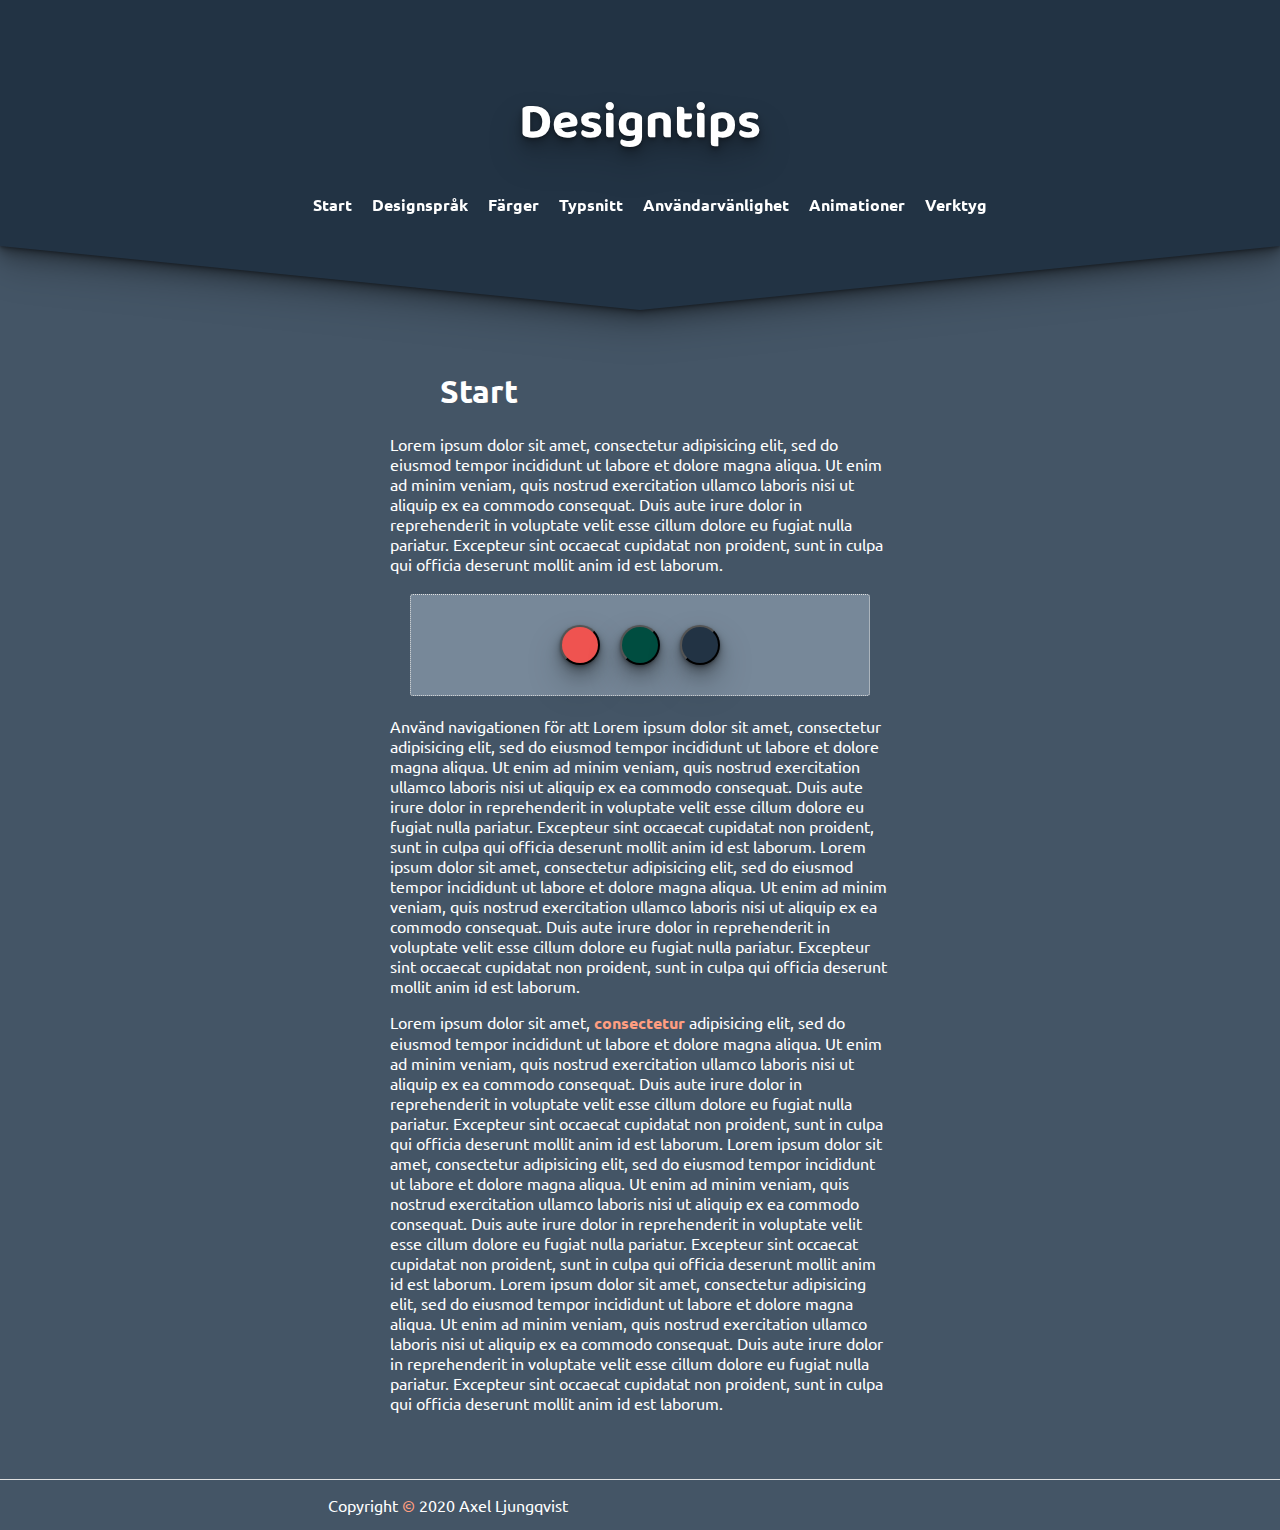
==== index.html @ 3add071a "Add files via upload" ====
<!DOCTYPE html>
<html lang="sv" dir="ltr">
  <head>
    <meta charset="utf-8">
    <meta name="viewport" content="width=device-width, initial-scale=1, minimum-scale=1" />
    <script src="javascript/main.js" charset="utf-8"></script>
    <link rel="stylesheet" href="css/master.css">
    <link rel="stylesheet" href="css/interactables.css">
    <link rel="stylesheet" href="css/themes.css">
    <title>Designtips</title>
  </head>
  <body class="themeGray" onscroll="onscroll()" onload="onscroll()">

    <div class="headerShadow">
      <header id="header">
        <!-- <img src="media/header.jpg" alt=""> -->
        <h2 id="title">Designtips</h2>
        <nav id="headerNav">
          <a href="index.html">Start</a>
          <a href="designsprak.html">Designspråk</a>
          <a href="farger.html">Färger</a>
          <a href="typsnitt.html">Typsnitt</a>
          <a href="anvandarvanlighet.html">Användarvänlighet</a>
          <a href="animationer.html">Animationer</a>
          <a href="verktyg.html">Verktyg</a>
        </nav>
      </header>
    </div>

    <div class="topmargin"></div>

    <!-- <nav id="navFixed" class="navFixed">
      <a href="index.html">Start <img src="media/start.svg"/></a>
      <a href="designsprak.html">Designspråk <img src="media/designsprak.svg"/></a>
      <a href="farger.html">Färger <img src="media/farger.svg"/></a>
      <a href="typsnitt.html">Typsnitt <img src="media/typsnitt.svg"/></a>
      <a href="anvandarvanlighet.html">Användarvänlighet <img src="media/anvandarvanlighet.svg"/></a>
      <a href="animationer.html">Animationer <img src="media/animationer.svg"/></a>
      <a href="verktyg.html">Verktyg <img src="media/verktyg.svg"/></a>
    </nav> -->

    <section>
      <h1>Start</h1>
      <p>Lorem ipsum dolor sit amet, consectetur adipisicing elit, sed do eiusmod tempor incididunt ut labore et dolore magna aliqua. Ut enim ad minim veniam, quis nostrud exercitation ullamco laboris nisi ut aliquip ex ea commodo consequat. Duis aute irure dolor in reprehenderit in voluptate velit esse cillum dolore eu fugiat nulla pariatur. Excepteur sint occaecat cupidatat non proident, sunt in culpa qui officia deserunt mollit anim id est laborum.</p>
      <div class="verktyg">
        <button class="tema tema0" onclick="theme(0)"></button>
        <button class="tema tema1" onclick="theme(1)"></button>
        <button class="tema tema2" onclick="theme(2)"></button>
      </div>
      <p>Använd navigationen för att Lorem ipsum dolor sit amet, consectetur adipisicing elit, sed do eiusmod tempor incididunt ut labore et dolore magna aliqua. Ut enim ad minim veniam, quis nostrud exercitation ullamco laboris nisi ut aliquip ex ea commodo consequat. Duis aute irure dolor in reprehenderit in voluptate velit esse cillum dolore eu fugiat nulla pariatur. Excepteur sint occaecat cupidatat non proident, sunt in culpa qui officia deserunt mollit anim id est laborum. Lorem ipsum dolor sit amet, consectetur adipisicing elit, sed do eiusmod tempor incididunt ut labore et dolore magna aliqua. Ut enim ad minim veniam, quis nostrud exercitation ullamco laboris nisi ut aliquip ex ea commodo consequat. Duis aute irure dolor in reprehenderit in voluptate velit esse cillum dolore eu fugiat nulla pariatur. Excepteur sint occaecat cupidatat non proident, sunt in culpa qui officia deserunt mollit anim id est laborum.</p>
      <p>Lorem ipsum dolor sit amet, <a href="#">consectetur</a> adipisicing elit, sed do eiusmod tempor incididunt ut labore et dolore magna aliqua. Ut enim ad minim veniam, quis nostrud exercitation ullamco laboris nisi ut aliquip ex ea commodo consequat. Duis aute irure dolor in reprehenderit in voluptate velit esse cillum dolore eu fugiat nulla pariatur. Excepteur sint occaecat cupidatat non proident, sunt in culpa qui officia deserunt mollit anim id est laborum. Lorem ipsum dolor sit amet, consectetur adipisicing elit, sed do eiusmod tempor incididunt ut labore et dolore magna aliqua. Ut enim ad minim veniam, quis nostrud exercitation ullamco laboris nisi ut aliquip ex ea commodo consequat. Duis aute irure dolor in reprehenderit in voluptate velit esse cillum dolore eu fugiat nulla pariatur. Excepteur sint occaecat cupidatat non proident, sunt in culpa qui officia deserunt mollit anim id est laborum. Lorem ipsum dolor sit amet, consectetur adipisicing elit, sed do eiusmod tempor incididunt ut labore et dolore magna aliqua. Ut enim ad minim veniam, quis nostrud exercitation ullamco laboris nisi ut aliquip ex ea commodo consequat. Duis aute irure dolor in reprehenderit in voluptate velit esse cillum dolore eu fugiat nulla pariatur. Excepteur sint occaecat cupidatat non proident, sunt in culpa qui officia deserunt mollit anim id est laborum.</p>
    </section>
    <footer>
      <p>Copyright <span class="colorAccentPrimary">©</span> 2020 Axel Ljungqvist</p>
    </footer>
  </body>
</html>
---- css/master.css ----
@import url('https://fonts.googleapis.com/css?family=Baloo+Chettan+2:400,700|Pacifico|Ubuntu:400,400i,700&display=swap');

*{
  transition: color 0.5s 0s ease,
              background-color 1s 0s ease;
}

:root{


  --boxShadow: 0 1px 1px rgba(0,0,0,0.12),
              0 2px 2px rgba(0,0,0,0.12),
              0 4px 4px rgba(0,0,0,0.12),
              0 8px 8px rgba(0,0,0,0.12),
              0 16px 16px rgba(0,0,0,0.12);

  --dropShadow: drop-shadow(0px 1px 1px rgba(0,0,0,0.2))
                drop-shadow(0px 2px 2px rgba(0,0,0,0.2))
                drop-shadow(0px 4px 4px rgba(0,0,0,0.2))
                drop-shadow(0px 8px 8px rgba(0,0,0,0.2))
                drop-shadow(0px 16px 16px rgba(0,0,0,0.2))
}

::selection {
  background: var(--colorAccentSecondary); /* WebKit/Blink Browsers */
}
::-moz-selection {
  background: var(--colorAccentSecondary); /* Gecko Browsers */
}

body{  /*Canvas*/
  font-family: var(--fontPrimary);
  margin: 0px;
  padding: 0px;
  background-color: var(--colorBackground);
  color: var(--colorTextPrimary);
  /* min-height: 100vh; */
}

header{
  transition: all 1s ease;
  position: relative;
  display: flex;
  flex-direction: column;
  justify-content: center;
  background-color: var(--colorHeaderBackground);
  height: 300px;
  z-index: 2;
  padding-top: 10px;
  margin: 0px;
  clip-path: polygon(0% 0%, 100% 0%, 100% calc(100% - 5vw), 50% 100%, 0% calc(100% - 5vw));
}

.headerShadow{
  width: 100%;
  position:fixed;
  filter: var(--dropShadow);
  overflow: hidden;
  z-index: 2;
}

header img{
  position: absolute;

  min-height: 100%;
  min-width: 100%;
  height: auto;



  align-self: center;
  z-index: 2;
  margin: 0px;
  padding: 0px;
  filter: blur(5px) brightness(0.5);
  transform: scale(1.1);
}

header h2{
  transition: all 1s ease, width 1.5s ease 0.1s;
  line-height: 100px;
  margin: 0px;
  padding: 0px;
  width: 100%;
  /* border: 1px red solid; */
  text-align: center;
  font-size: 50px;
  z-index: 3;
  /* width: auto; */
  font-family: var(--fontLogo);
  color: var(--colorLogo);
  filter: var(--dropShadow);
}

.colorAccentPrimary{
  color: var(--colorAccentPrimary);
}

nav{
  height: 40px;
  pointer-events: none;
  position: relative;
  top: 0px;
  z-index: 3;
  /* background-color: var(--colorNavBackground); */
  /* box-shadow: var(--boxShadow); */
  display: flex;
  justify-content: center;
  padding: 20px 10px;
  width: 100%;
  /* padding-top: 0px; */
  /* border-bottom: solid var(--colorBorderPrimary) 1px; */
  max-width: 100%;
  flex-wrap: wrap;
  transition: all 0.3s ease, height 0s;
}

/*.navFixed{

  position: fixed;
  width: 250px;
   background-color: var(--colorBackground);
  height: 100%;
  padding: 0px;
  flex-direction: column;

  flex-wrap: nowrap;
  z-index: 0 !important;
}

.navFixed a{
  position: relative;
  color: rgba(255,255,255,0);
  text-align:left;
  margin: 10px 20px;
  padding: 20px;
  margin-left: 0px;
  left: -180px;
   background-color: var(--colorAccentPrimary);
  border-bottom-right-radius: var(--borderRadius);
  border-top-right-radius: var(--borderRadius);
  transition: left 0.5s 0.3s ease, background 0.2s ease, filter 0.1s 0s ease, color 0.1s ease;
  z-index: 1 !important;
}

.navFixed a img{
  position: absolute;
  right: 0px;
  top: 25%;
  right: 10px;
  height: 50%;
  width: auto;
  z-index: 1;
  filter: invert(0.85);
  transition: invert 0.3s ease;
}

body.themeDark .navFixed a img{
  filter: invert(0.0);
}


.navFixed a:hover{
  background-color: var(--colorAccentSecondary);
  color: var(--colorTextInverse);
  left: 0px;
  filter: var(--dropShadow);
  transition: left 0.3s 0s ease, background 0.5s ease, filter 0.3s 0.1s ease;
}

.navFixed a:hover img{
  filter: none;
}*/

nav a{

  pointer-events: all;
  color: var(--colorTextInverse);
  text-decoration: none;
  margin: 5px 10px;
  /* background-color: var(--colorBorderSecondary); */
  /* border: 1px solid var(--colorBorderPrimary);
  border-radius: var(--borderRadius); */
  /* padding: 5px 20px; */
}

header nav a:hover{
  color: var(--colorTextInverse) !important;
  transform: scale(1.1);
  filter: var(--dropShadow);
}

section{
  min-height: 200px;
  width: 500px;
  margin: auto;
  padding-top: 50px;
  padding-bottom: 50px;
  max-width:80%;
}

h1{
  font-size: 2em;
  text-align: left;
  margin-left: 50px;
}

a{
  color: var(--colorAccentPrimary);
  font-weight: bold;
  text-decoration: none;
  transition: all 0.1s ease;

}

a:hover{
  color: var(--colorAccentSecondary);
}

footer{
  display: flex;
  justify-content: center;
  height: 50px;
  border-top: solid var(--colorBorderPrimary) 1px;
  max-width: 100%;

}

footer p{
  width: 650px;
  margin: auto;
  padding-left: 25px;

}

#headerNav{
  transition: all 1s ease;
  top: 10px;
  line-height: 0px;
  -webkit-animation: navbig 2s 1;
  -moz-animation: navbig 2s 1;
  -o-animation: navbig 2s 1;
  animation: navbig 2s 1;
}

#headerNav.compact{
  padding-top: 0px;
  height: 0px;
  width: calc(100% - 300px);
  top: 0px;
  line-height: 0px;
  margin-left: 150px;
  margin-right: 150px;
  -webkit-animation: navcompact 2s 1;
  -moz-animation: navcompact 2s 1;
  -o-animation: navcompact 2s 1;
  animation: navcompact 2s 1;
}

header.compact{
  transition: all 1s ease 0s;
  height: 60px;
}

header h2.compact{

  width: 150px;
  line-height: 0px;
  font-size: 30px;
  margin-left: 15px;
}

.topmargin{
  height: 300px;
}

/* #headerNav.compact{
  height: 0px;
  padding-top: 0px;
  top: -50px;
  margin-top: 0px;
  margin-left: 150px;
  width: calc(100% - 150px);
}

header.compact{
  height: 60px;
}

header h2.compact{
  width: 150px;
  font-size: 30px;
  margin-left: 15px;
} */



@media screen and (max-width: 1000px) {
  header{

    display: flex;
    flex-direction: column;
    justify-content: center;
    background-color: var(--colorHeaderBackground);
    height: 300px;
    width: 100%;
    z-index: 2;
    padding-top: 10px;
    margin: 0px;
    top: 0px;
    left: 0px;
    clip-path: polygon(0% 0%, 100% 0%, 100% calc(100% - 5vw), 50% 100%, 0% calc(100% - 5vw));
  }

  #headerNav{
    transition: all 1s ease;
    /* height: 0px;
    padding-top: 0px;
    top: -50px;
    margin-top: 0px;
    margin-left: 150px;
    width: calc(100% - 150px); */
    opacity: 1;
    -webkit-animation: none;
    -moz-animation: none;
    -o-animation: none;
    animation: none;
    line-height: 15px;
  }

  #headerNav.compact{
    transition: all 0.3s ease;
    /* height: 0px;
    padding-top: 0px;
    top: -50px;
    margin-top: 0px;*/
    margin-left: 0px;
    width: 100%;
    line-height: 15px;
    opacity: 0;
    -webkit-animation: none;
    -moz-animation: none;
    -o-animation: none;
    animation: none;
  }

  header.compact{
    /* height: 60px; */
  }

  header h2.compact{
    /* width: 150px;
    font-size: 30px;
    margin-left: 15px; */
    width: 100%;
    margin-left: 0px;
  }



  .headerShadow{
    filter: var(--dropShadow);
    overflow: hidden;
    z-index: 2;
    position: fixed;
    width: 100%;
  }

  /* .navFixed {
    display: none;
    width: 100%;
    height: auto;
    flex-direction: row;
    bottom: 0px;
    top: auto;
    left: 0px;
    justify-content: center;
  }

  .navFixed a{
    position: relative;
    color: rgba(0,0,0,0);
    text-align:center;
    margin: 0px 5px;
    padding: 0px;
    margin-bottom: 0px;
    left: 0px;
    background-color: var(--colorAccentPrimary);
    border-bottom-right-radius: 0px;
    border-top-right-radius: var(--borderRadius);
    border-top-left-radius: var(--borderRadius);
    transition: all 0.2s ease;
    width: 40px;
    height: 30px;
    bottom: 0px;
  }

  .navFixed a img{
    position: absolute;
    right: 0px;
    top: 5px;
    left: auto;
    right: 25%;
    height: auto;
    width: 50%;
    filter: none;
  }


  .navFixed a:hover{
    background-color: var(--colorAccentSecondary);
    color: rgba(0,0,0,0);
    left: 0px;
  } */

  footer{
    padding-bottom: 30px;
  }


}

@keyframes navcompact {
  0%{
    opacity: 1;
  }

  10%{
    opacity: 0;
  }

  65%{
    opacity: 0;
    top: 30px;
    left: 0px;
  }

  100%{
    opacity: 1;
    top: 0px;
    left: 0px;
  }

}

@keyframes navbig {
  0%{
    opacity: 1;
    left: 0px;
  }

  10%{
    opacity: 0;
    left: 10px;
  }

  65%{
    opacity: 0;
    left: 0px;
    top: 20px;
  }

  100%{
    opacity: 1;
    top: 10px;

  }

}
---- css/interactables.css ----
.verktyg{
  box-sizing: border-box;
  width: calc(100% - 40px);
  margin: 20px;
  padding: 20px;
  background-color: var(--colorBorderSecondary);
  border-radius: var(--borderRadius);
  border: var(--colorBorderPrimary) 1px dotted;
  display: flex;
  justify-content: center;
}

.tema{
  width: 40px;
  height: 40px;
  border-radius: 20px;
  filter: var(--dropShadow);
  margin: 10px;
}

.tema0{
  background-color: #ef5350;
}

.tema1{
  background-color: #004d40;
}

.tema2{
  background-color: #223344;
}
---- css/themes.css ----
body.themeColor{
  --colorBackground: #f5f5f5;
  --colorHeaderBackground: var(--colorAccentPrimary);
  --colorNavBackground: var(--colorHeaderBackground);
  --colorAccentPrimary: #ef5350;
  --colorAccentSecondary: #428e92;
  --colorTextPrimary: #212121;
  --colorTextSecondary: #777777;
  --colorTextInverse: #ffffff;
  --colorBorderPrimary: #aeaeae;
  --colorBorderSecondary: #e0e0e0;
  --colorLogo: var(--colorTextInverse);
  --borderRadius: 3px;

  --fontSecondary: 'Baloo Chettan 2', cursive;
  --fontPrimary: 'Ubuntu', sans-serif;
  --fontLogo: 'Pacifico', cursive;
}

body.themeDark {
  --colorBackground: #212121;
  --colorHeaderBackground: #004d40;
  --colorNavBackground: var(--colorHeaderBackground);

  --colorTextPrimary: #ffffff;
  --colorTextSecondary: #777777;
  --colorTextInverse: #fff;
  --colorLogo: var(--colorTextPrimary);

  --colorAccentPrimary: #f9683a;
  --colorAccentSecondary: #66bb6a;

  --colorBorderPrimary: #e0e0e0;
  --colorBorderSecondary: #242424;
  --borderRadius: 3px;

  --fontSecondary: 'Baloo Chettan 2', cursive;
  --fontPrimary: 'Ubuntu', sans-serif;
  --fontLogo: 'Pacifico', cursive;
}

body.themeGray {
  --colorBackground: #445566;
  --colorHeaderBackground: #223344;
  --colorNavBackground: var(--colorHeaderBackground);

  --colorTextPrimary: #ffffff;
  --colorTextSecondary: #778899;
  --colorTextInverse: #fff;
  --colorLogo: var(--colorTextPrimary);

  --colorAccentPrimary: #ff9e80;
  --colorAccentSecondary: #66bb6a;

  --colorBorderPrimary: #e0e0e0;
  --colorBorderSecondary: #778899;
  --borderRadius: 3px;

  --fontSecondary: 'Pacifico', cursive;
  --fontPrimary: 'Ubuntu', sans-serif;
  --fontLogo: 'Baloo Chettan 2', cursive;
}
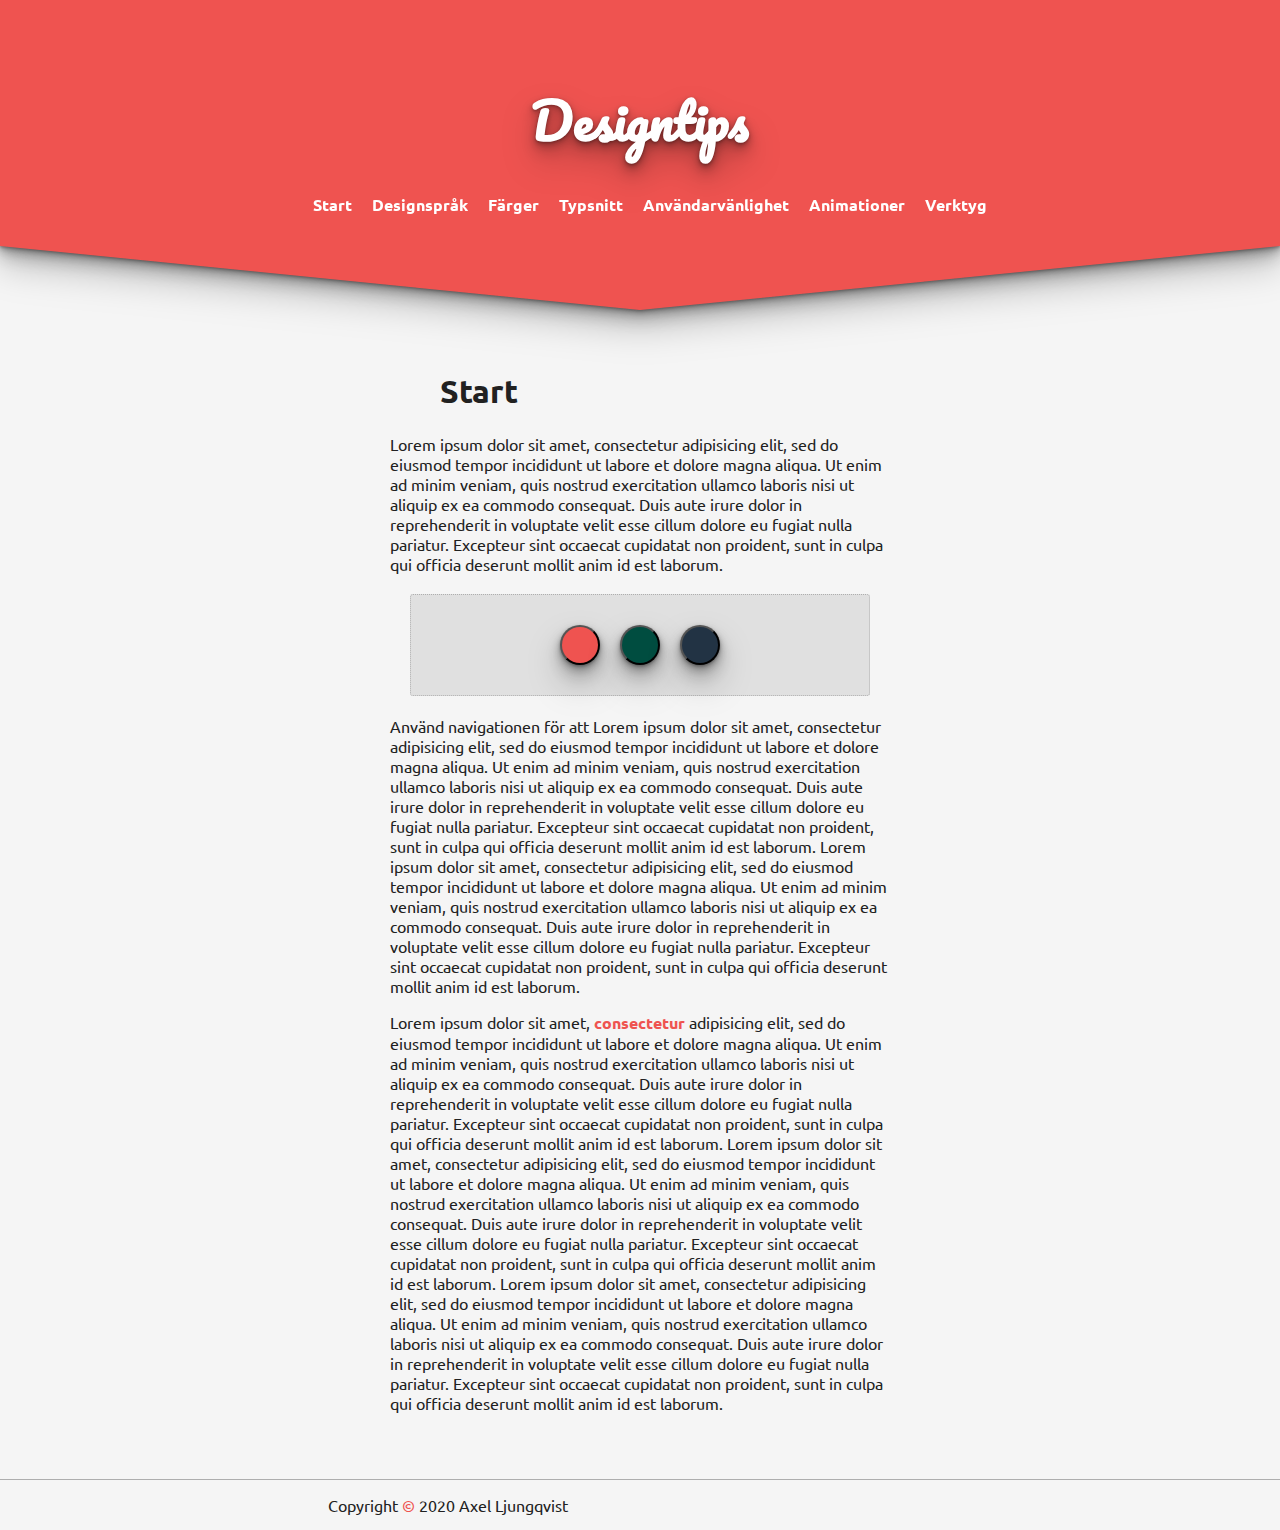
==== commit 0f4f0038: "Add files via upload" ====
--- a/index.html
+++ b/index.html
@@ -9,7 +9,7 @@
     <link rel="stylesheet" href="css/themes.css">
     <title>Designtips</title>
   </head>
-  <body class="themeGray" onscroll="onscroll()" onload="onscroll()">
+  <body class="themeColor" onscroll="onscroll()" onload="onscroll()">
 
     <div class="headerShadow">
       <header id="header">
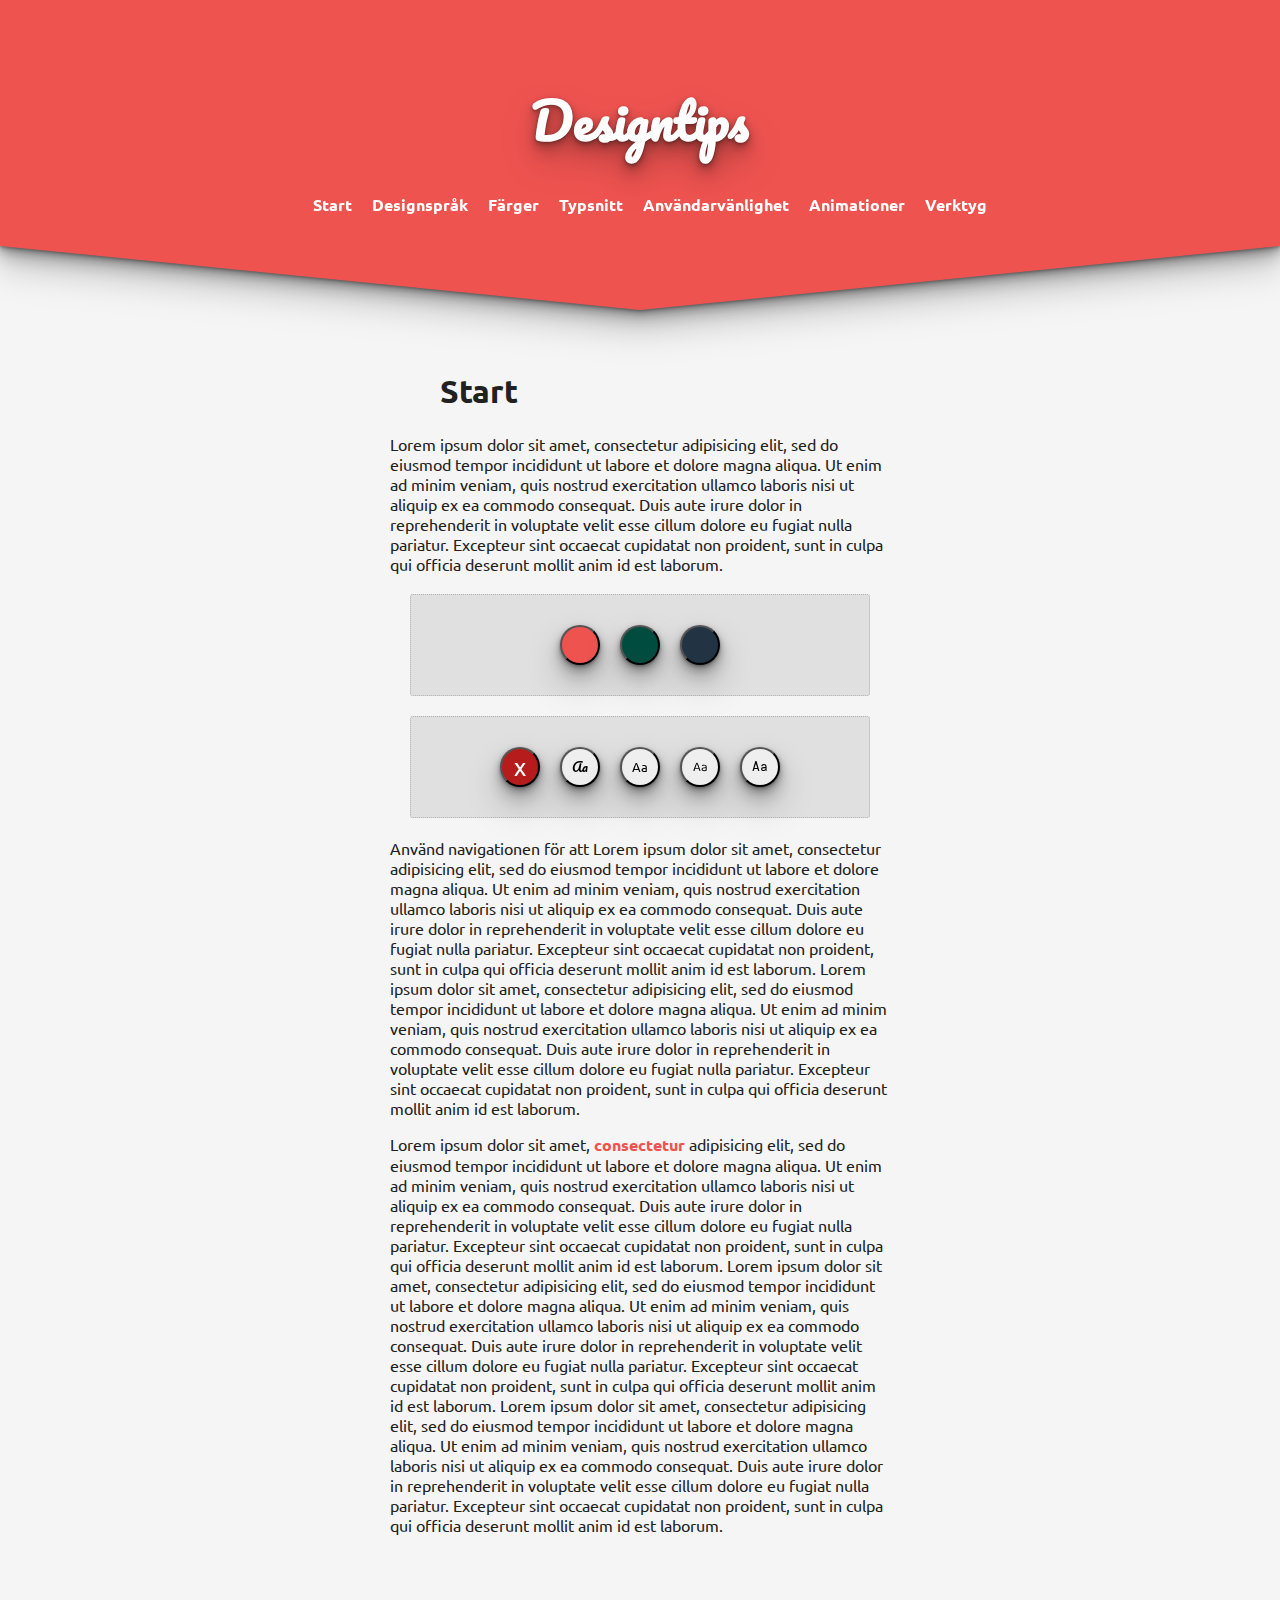
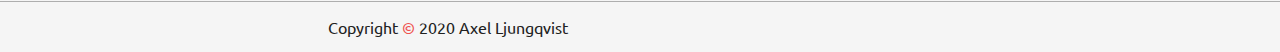
==== commit 80fd53d0: "Add files via upload" ====
--- a/index.html
+++ b/index.html
@@ -11,7 +11,7 @@
   </head>
   <body class="themeColor" onscroll="onscroll()" onload="onscroll()">
 
-    <div class="headerShadow">
+    <div id="headerShadow">
       <header id="header">
         <!-- <img src="media/header.jpg" alt=""> -->
         <h2 id="title">Designtips</h2>
@@ -42,11 +42,21 @@
     <section>
       <h1>Start</h1>
       <p>Lorem ipsum dolor sit amet, consectetur adipisicing elit, sed do eiusmod tempor incididunt ut labore et dolore magna aliqua. Ut enim ad minim veniam, quis nostrud exercitation ullamco laboris nisi ut aliquip ex ea commodo consequat. Duis aute irure dolor in reprehenderit in voluptate velit esse cillum dolore eu fugiat nulla pariatur. Excepteur sint occaecat cupidatat non proident, sunt in culpa qui officia deserunt mollit anim id est laborum.</p>
+
       <div class="verktyg">
         <button class="tema tema0" onclick="theme(0)"></button>
         <button class="tema tema1" onclick="theme(1)"></button>
         <button class="tema tema2" onclick="theme(2)"></button>
       </div>
+
+      <div class="verktyg">
+        <button class="font fontx" onclick="font('x')">x</button>
+        <button class="font font0" onclick="font(0)">Aa</button>
+        <button class="font font1" onclick="font(1)">Aa</button>
+        <button class="font font2" onclick="font(2)">Aa</button>
+        <button class="font font3" onclick="font(3)">Aa</button>
+      </div>
+
       <p>Använd navigationen för att Lorem ipsum dolor sit amet, consectetur adipisicing elit, sed do eiusmod tempor incididunt ut labore et dolore magna aliqua. Ut enim ad minim veniam, quis nostrud exercitation ullamco laboris nisi ut aliquip ex ea commodo consequat. Duis aute irure dolor in reprehenderit in voluptate velit esse cillum dolore eu fugiat nulla pariatur. Excepteur sint occaecat cupidatat non proident, sunt in culpa qui officia deserunt mollit anim id est laborum. Lorem ipsum dolor sit amet, consectetur adipisicing elit, sed do eiusmod tempor incididunt ut labore et dolore magna aliqua. Ut enim ad minim veniam, quis nostrud exercitation ullamco laboris nisi ut aliquip ex ea commodo consequat. Duis aute irure dolor in reprehenderit in voluptate velit esse cillum dolore eu fugiat nulla pariatur. Excepteur sint occaecat cupidatat non proident, sunt in culpa qui officia deserunt mollit anim id est laborum.</p>
       <p>Lorem ipsum dolor sit amet, <a href="#">consectetur</a> adipisicing elit, sed do eiusmod tempor incididunt ut labore et dolore magna aliqua. Ut enim ad minim veniam, quis nostrud exercitation ullamco laboris nisi ut aliquip ex ea commodo consequat. Duis aute irure dolor in reprehenderit in voluptate velit esse cillum dolore eu fugiat nulla pariatur. Excepteur sint occaecat cupidatat non proident, sunt in culpa qui officia deserunt mollit anim id est laborum. Lorem ipsum dolor sit amet, consectetur adipisicing elit, sed do eiusmod tempor incididunt ut labore et dolore magna aliqua. Ut enim ad minim veniam, quis nostrud exercitation ullamco laboris nisi ut aliquip ex ea commodo consequat. Duis aute irure dolor in reprehenderit in voluptate velit esse cillum dolore eu fugiat nulla pariatur. Excepteur sint occaecat cupidatat non proident, sunt in culpa qui officia deserunt mollit anim id est laborum. Lorem ipsum dolor sit amet, consectetur adipisicing elit, sed do eiusmod tempor incididunt ut labore et dolore magna aliqua. Ut enim ad minim veniam, quis nostrud exercitation ullamco laboris nisi ut aliquip ex ea commodo consequat. Duis aute irure dolor in reprehenderit in voluptate velit esse cillum dolore eu fugiat nulla pariatur. Excepteur sint occaecat cupidatat non proident, sunt in culpa qui officia deserunt mollit anim id est laborum.</p>
     </section>
--- a/css/master.css
+++ b/css/master.css
@@ -1,8 +1,9 @@
 @import url('https://fonts.googleapis.com/css?family=Baloo+Chettan+2:400,700|Pacifico|Ubuntu:400,400i,700&display=swap');
 
+@import url('https://fonts.googleapis.com/css2?family=DM+Mono:wght@400;500&display=swap');
+
 *{
-  transition: color 0.5s 0s ease,
-              background-color 1s 0s ease;
+  transition: background-color 0.5s 0s ease;
 }
 
 :root{
@@ -29,6 +30,7 @@
 }
 
 body{  /*Canvas*/
+  transition: background 0.5s ease, color 0.5s ease;
   font-family: var(--fontPrimary);
   margin: 0px;
   padding: 0px;
@@ -38,7 +40,7 @@
 }
 
 header{
-  transition: all 1s ease;
+  transition: all 0.5s ease;
   position: relative;
   display: flex;
   flex-direction: column;
@@ -51,12 +53,13 @@
   clip-path: polygon(0% 0%, 100% 0%, 100% calc(100% - 5vw), 50% 100%, 0% calc(100% - 5vw));
 }
 
-.headerShadow{
+#headerShadow{
   width: 100%;
   position:fixed;
   filter: var(--dropShadow);
   overflow: hidden;
   z-index: 2;
+  height: 310px;
 }
 
 header img{
@@ -77,7 +80,7 @@
 }
 
 header h2{
-  transition: all 1s ease, width 1.5s ease 0.1s;
+  transition: all 0.5s ease, width 0.7s ease 0s;
   line-height: 100px;
   margin: 0px;
   padding: 0px;
@@ -115,63 +118,6 @@
   transition: all 0.3s ease, height 0s;
 }
 
-/*.navFixed{
-
-  position: fixed;
-  width: 250px;
-   background-color: var(--colorBackground);
-  height: 100%;
-  padding: 0px;
-  flex-direction: column;
-
-  flex-wrap: nowrap;
-  z-index: 0 !important;
-}
-
-.navFixed a{
-  position: relative;
-  color: rgba(255,255,255,0);
-  text-align:left;
-  margin: 10px 20px;
-  padding: 20px;
-  margin-left: 0px;
-  left: -180px;
-   background-color: var(--colorAccentPrimary);
-  border-bottom-right-radius: var(--borderRadius);
-  border-top-right-radius: var(--borderRadius);
-  transition: left 0.5s 0.3s ease, background 0.2s ease, filter 0.1s 0s ease, color 0.1s ease;
-  z-index: 1 !important;
-}
-
-.navFixed a img{
-  position: absolute;
-  right: 0px;
-  top: 25%;
-  right: 10px;
-  height: 50%;
-  width: auto;
-  z-index: 1;
-  filter: invert(0.85);
-  transition: invert 0.3s ease;
-}
-
-body.themeDark .navFixed a img{
-  filter: invert(0.0);
-}
-
-
-.navFixed a:hover{
-  background-color: var(--colorAccentSecondary);
-  color: var(--colorTextInverse);
-  left: 0px;
-  filter: var(--dropShadow);
-  transition: left 0.3s 0s ease, background 0.5s ease, filter 0.3s 0.1s ease;
-}
-
-.navFixed a:hover img{
-  filter: none;
-}*/
-
 nav a{
 
   pointer-events: all;
@@ -237,36 +183,46 @@
   transition: all 1s ease;
   top: 10px;
   line-height: 0px;
-  -webkit-animation: navbig 2s 1;
-  -moz-animation: navbig 2s 1;
-  -o-animation: navbig 2s 1;
-  animation: navbig 2s 1;
+  -webkit-animation: navbig 0.6s 1;
+  -moz-animation: navbig 0.6s 1;
+  -o-animation: navbig 0.6s 1;
+  animation: navbig 0.6s 1;
 }
 
 #headerNav.compact{
   padding-top: 0px;
   height: 0px;
   width: calc(100% - 300px);
+  transform: translateY(120px);
   top: 0px;
   line-height: 0px;
   margin-left: 150px;
   margin-right: 150px;
-  -webkit-animation: navcompact 2s 1;
-  -moz-animation: navcompact 2s 1;
-  -o-animation: navcompact 2s 1;
-  animation: navcompact 2s 1;
+  -webkit-animation: navcompact 0.6s 1;
+  -moz-animation: navcompact 0.6s 1;
+  -o-animation: navcompact 0.6s 1;
+  animation: navcompact 0.6s 1;
+}
+
+#headerShadow.compact{
+  transition: all 1s ease 0s;
+  /* transform: translateY(-240px); */
+  height: 80px;
 }
 
 header.compact{
   transition: all 1s ease 0s;
-  height: 60px;
+  transform: translateY(-240px);
+  /* height: 60px; */
 }
 
 header h2.compact{
+  /* margin-top: 240px; */
 
   width: 150px;
   line-height: 0px;
-  font-size: 30px;
+  /* font-size: 30px; */
+  transform: scale(calc(30 / 50)) translateY(200px);
   margin-left: 15px;
 }
 
@@ -292,7 +248,6 @@
   font-size: 30px;
   margin-left: 15px;
 } */
-
 
 
 @media screen and (max-width: 1000px) {
@@ -313,7 +268,7 @@
   }
 
   #headerNav{
-    transition: all 1s ease;
+    transition: all 0.3s ease, opacity 0.3s decellerate 0.2s;
     /* height: 0px;
     padding-top: 0px;
     top: -50px;
--- a/css/interactables.css
+++ b/css/interactables.css
@@ -8,9 +8,10 @@
   border: var(--colorBorderPrimary) 1px dotted;
   display: flex;
   justify-content: center;
+  flex-wrap: wrap;
 }
 
-.tema{
+.verktyg button{
   width: 40px;
   height: 40px;
   border-radius: 20px;
@@ -21,11 +22,29 @@
 .tema0{
   background-color: #ef5350;
 }
-
 .tema1{
   background-color: #004d40;
 }
-
 .tema2{
   background-color: #223344;
 }
+
+.fontx{
+  font-family: 'Ubuntu', sans-serif;
+  font-size: 1.5em;
+  background-color: #b71c1c;
+  color: white;
+  line-height: 0px;
+}
+.font0{
+  font-family: 'Pacifico', cursive;
+}
+.font1{
+  font-family: 'Ubuntu', sans-serif;
+}
+.font2{
+  font-family: 'Baloo Chettan 2', cursive;
+}
+.font3{
+  font-family: 'DM Mono', monospace;
+}
--- a/css/themes.css
+++ b/css/themes.css
@@ -36,7 +36,7 @@
 
   --fontSecondary: 'Baloo Chettan 2', cursive;
   --fontPrimary: 'Ubuntu', sans-serif;
-  --fontLogo: 'Pacifico', cursive;
+  --fontLogo: 'DM Mono', monospace;
 }
 
 body.themeGray {
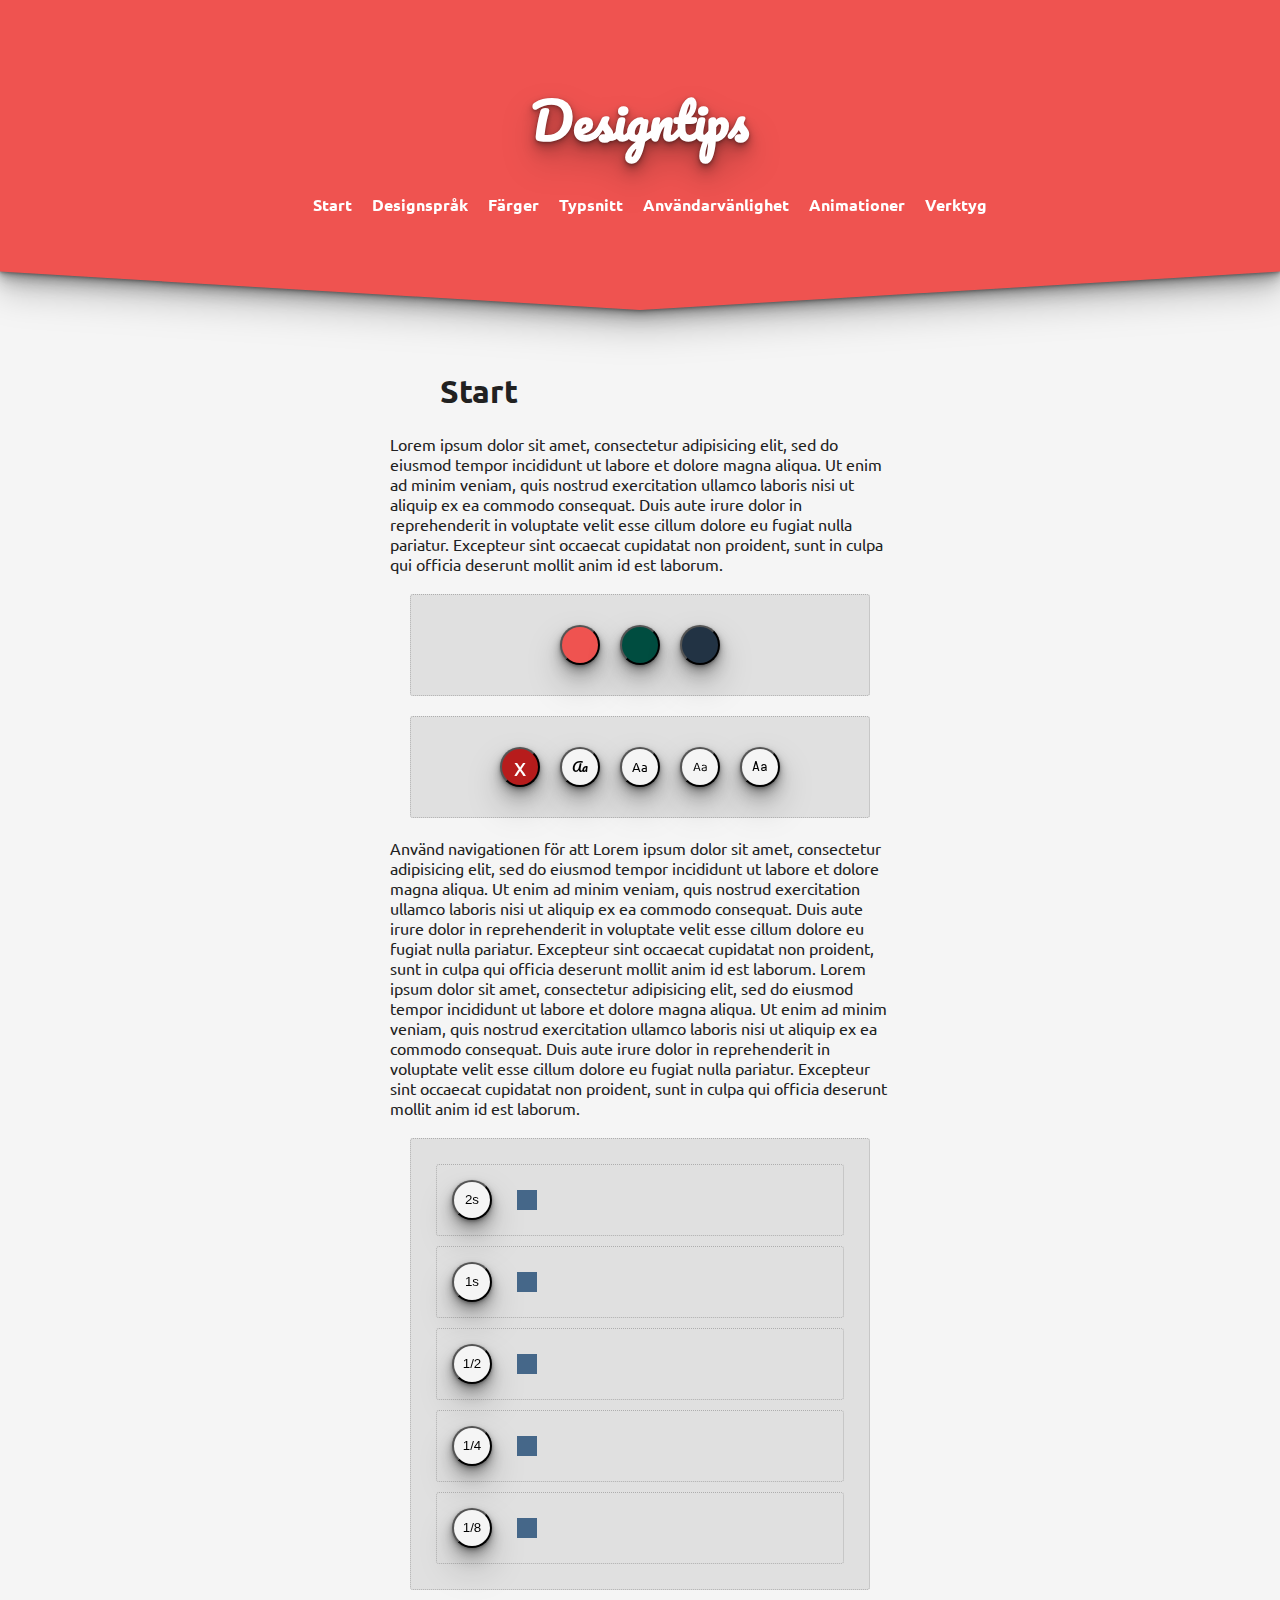
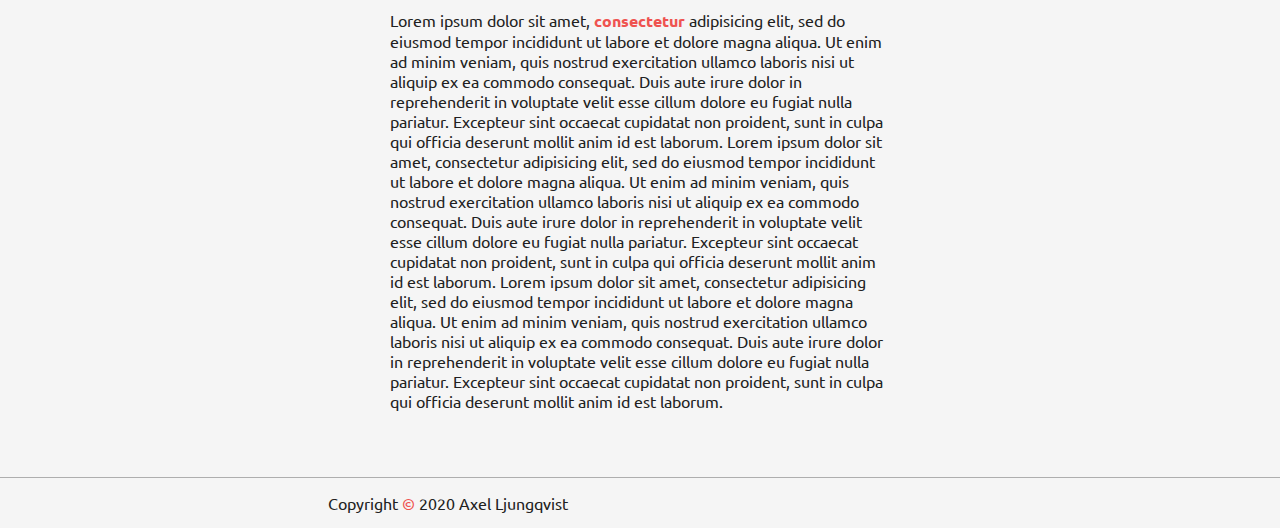
==== commit fb6f63bc: "Add files via upload" ====
--- a/index.html
+++ b/index.html
@@ -9,7 +9,7 @@
     <link rel="stylesheet" href="css/themes.css">
     <title>Designtips</title>
   </head>
-  <body class="themeColor" onscroll="onscroll()" onload="onscroll()">
+  <body class="themeColor" onscroll="onscroll()" onload="onload()">
 
     <div id="headerShadow">
       <header id="header">
@@ -58,6 +58,34 @@
       </div>
 
       <p>Använd navigationen för att Lorem ipsum dolor sit amet, consectetur adipisicing elit, sed do eiusmod tempor incididunt ut labore et dolore magna aliqua. Ut enim ad minim veniam, quis nostrud exercitation ullamco laboris nisi ut aliquip ex ea commodo consequat. Duis aute irure dolor in reprehenderit in voluptate velit esse cillum dolore eu fugiat nulla pariatur. Excepteur sint occaecat cupidatat non proident, sunt in culpa qui officia deserunt mollit anim id est laborum. Lorem ipsum dolor sit amet, consectetur adipisicing elit, sed do eiusmod tempor incididunt ut labore et dolore magna aliqua. Ut enim ad minim veniam, quis nostrud exercitation ullamco laboris nisi ut aliquip ex ea commodo consequat. Duis aute irure dolor in reprehenderit in voluptate velit esse cillum dolore eu fugiat nulla pariatur. Excepteur sint occaecat cupidatat non proident, sunt in culpa qui officia deserunt mollit anim id est laborum.</p>
+
+      <div class="verktyg">
+        <div class="verktygsrad">
+          <button class="animationbutton anim-1" onclick="anim(-1)">2s</button>
+          <div class="animationdummy dummy-1"></div>
+        </div>
+
+        <div class="verktygsrad">
+          <button class="animationbutton anim0" onclick="anim(0)">1s</button>
+          <div class="animationdummy dummy0"></div>
+        </div>
+
+        <div class="verktygsrad">
+          <button class="animationbutton anim1" onclick="anim(1)">1/2</button>
+          <div class="animationdummy dummy1"></div>
+        </div>
+
+        <div class="verktygsrad">
+          <button class="animationbutton anim2" onclick="anim(2)">1/4</button>
+          <div class="animationdummy dummy2"></div>
+        </div>
+
+        <div class="verktygsrad">
+          <button class="animationbutton anim3" onclick="anim(3)">1/8</button>
+          <div class="animationdummy dummy3"></div>
+        </div>
+      </div>
+
       <p>Lorem ipsum dolor sit amet, <a href="#">consectetur</a> adipisicing elit, sed do eiusmod tempor incididunt ut labore et dolore magna aliqua. Ut enim ad minim veniam, quis nostrud exercitation ullamco laboris nisi ut aliquip ex ea commodo consequat. Duis aute irure dolor in reprehenderit in voluptate velit esse cillum dolore eu fugiat nulla pariatur. Excepteur sint occaecat cupidatat non proident, sunt in culpa qui officia deserunt mollit anim id est laborum. Lorem ipsum dolor sit amet, consectetur adipisicing elit, sed do eiusmod tempor incididunt ut labore et dolore magna aliqua. Ut enim ad minim veniam, quis nostrud exercitation ullamco laboris nisi ut aliquip ex ea commodo consequat. Duis aute irure dolor in reprehenderit in voluptate velit esse cillum dolore eu fugiat nulla pariatur. Excepteur sint occaecat cupidatat non proident, sunt in culpa qui officia deserunt mollit anim id est laborum. Lorem ipsum dolor sit amet, consectetur adipisicing elit, sed do eiusmod tempor incididunt ut labore et dolore magna aliqua. Ut enim ad minim veniam, quis nostrud exercitation ullamco laboris nisi ut aliquip ex ea commodo consequat. Duis aute irure dolor in reprehenderit in voluptate velit esse cillum dolore eu fugiat nulla pariatur. Excepteur sint occaecat cupidatat non proident, sunt in culpa qui officia deserunt mollit anim id est laborum.</p>
     </section>
     <footer>
--- a/css/master.css
+++ b/css/master.css
@@ -40,7 +40,7 @@
 }
 
 header{
-  transition: all 0.5s ease;
+  transition: all 0.7s ease;
   position: relative;
   display: flex;
   flex-direction: column;
@@ -59,7 +59,7 @@
   filter: var(--dropShadow);
   overflow: hidden;
   z-index: 2;
-  height: 310px;
+  height: 320px;
 }
 
 header img{
@@ -80,7 +80,7 @@
 }
 
 header h2{
-  transition: all 0.5s ease, width 0.7s ease 0s;
+  transition: all 0.6s ease, width 0.9s ease 0s;
   line-height: 100px;
   margin: 0px;
   padding: 0px;
@@ -180,13 +180,13 @@
 }
 
 #headerNav{
-  transition: all 1s ease;
+  transition: all 1.5s ease 0s;
   top: 10px;
   line-height: 0px;
-  -webkit-animation: navbig 0.6s 1;
-  -moz-animation: navbig 0.6s 1;
-  -o-animation: navbig 0.6s 1;
-  animation: navbig 0.6s 1;
+  -webkit-animation: navbig 1s 1;
+  -moz-animation: navbig 1s 1;
+  -o-animation: navbig 1s 1;
+  animation: navbig 1s 1;
 }
 
 #headerNav.compact{
@@ -198,16 +198,16 @@
   line-height: 0px;
   margin-left: 150px;
   margin-right: 150px;
-  -webkit-animation: navcompact 0.6s 1;
-  -moz-animation: navcompact 0.6s 1;
-  -o-animation: navcompact 0.6s 1;
-  animation: navcompact 0.6s 1;
+  -webkit-animation: navcompact 1s 1;
+  -moz-animation: navcompact 1s 1;
+  -o-animation: navcompact 1s 1;
+  animation: navcompact 1s 1;
 }
 
 #headerShadow.compact{
   transition: all 1s ease 0s;
   /* transform: translateY(-240px); */
-  height: 80px;
+  height: 100px;
 }
 
 header.compact{
@@ -283,6 +283,7 @@
     line-height: 15px;
   }
 
+
   #headerNav.compact{
     transition: all 0.3s ease;
     /* height: 0px;
@@ -300,7 +301,11 @@
   }
 
   header.compact{
-    /* height: 60px; */
+    transition: all 0.5s ease 0s;
+  }
+
+  header h2{
+    transition: all 0.8s ease, width 0.5s ease 0s;
   }
 
   header h2.compact{
--- a/css/interactables.css
+++ b/css/interactables.css
@@ -11,28 +11,41 @@
   flex-wrap: wrap;
 }
 
+.verktygsrad{
+  position: relative;
+  width: 100%;
+  display: flex;
+  justify-content: left;
+  flex-direction: row;
+  border: 1px dotted var(--colorBorderPrimary);
+  padding: 5px;
+  margin: 5px;
+  border-radius: var(--borderRadius);
+}
+
 .verktyg button{
   width: 40px;
   height: 40px;
   border-radius: 20px;
   filter: var(--dropShadow);
   margin: 10px;
+  background-color: var(--colorBackground);
 }
 
 .tema0{
-  background-color: #ef5350;
+  background-color: #ef5350 !important;
 }
 .tema1{
-  background-color: #004d40;
+  background-color: #004d40 !important;
 }
 .tema2{
-  background-color: #223344;
+  background-color: #223344 !important;
 }
 
 .fontx{
   font-family: 'Ubuntu', sans-serif;
   font-size: 1.5em;
-  background-color: #b71c1c;
+  background-color: #b71c1c !important;
   color: white;
   line-height: 0px;
 }
@@ -48,3 +61,30 @@
 .font3{
   font-family: 'DM Mono', monospace;
 }
+
+.animationdummy{
+  width: 20px;
+  height: 20px;
+  background-color: #456789;
+  margin-top: auto;
+  margin-bottom: auto;
+  top: calc(50% - 10px);
+  left: 80px;
+  right: auto;
+  position: absolute;
+}
+.dummy-1{
+  transition: all 2s ease;
+}
+.dummy0{
+  transition: all 1s ease;
+}
+.dummy1{
+  transition: all 0.5s ease;
+}
+.dummy2{
+  transition: all 0.25s ease;
+}
+.dummy3{
+  transition: all 0.125s ease;
+}
